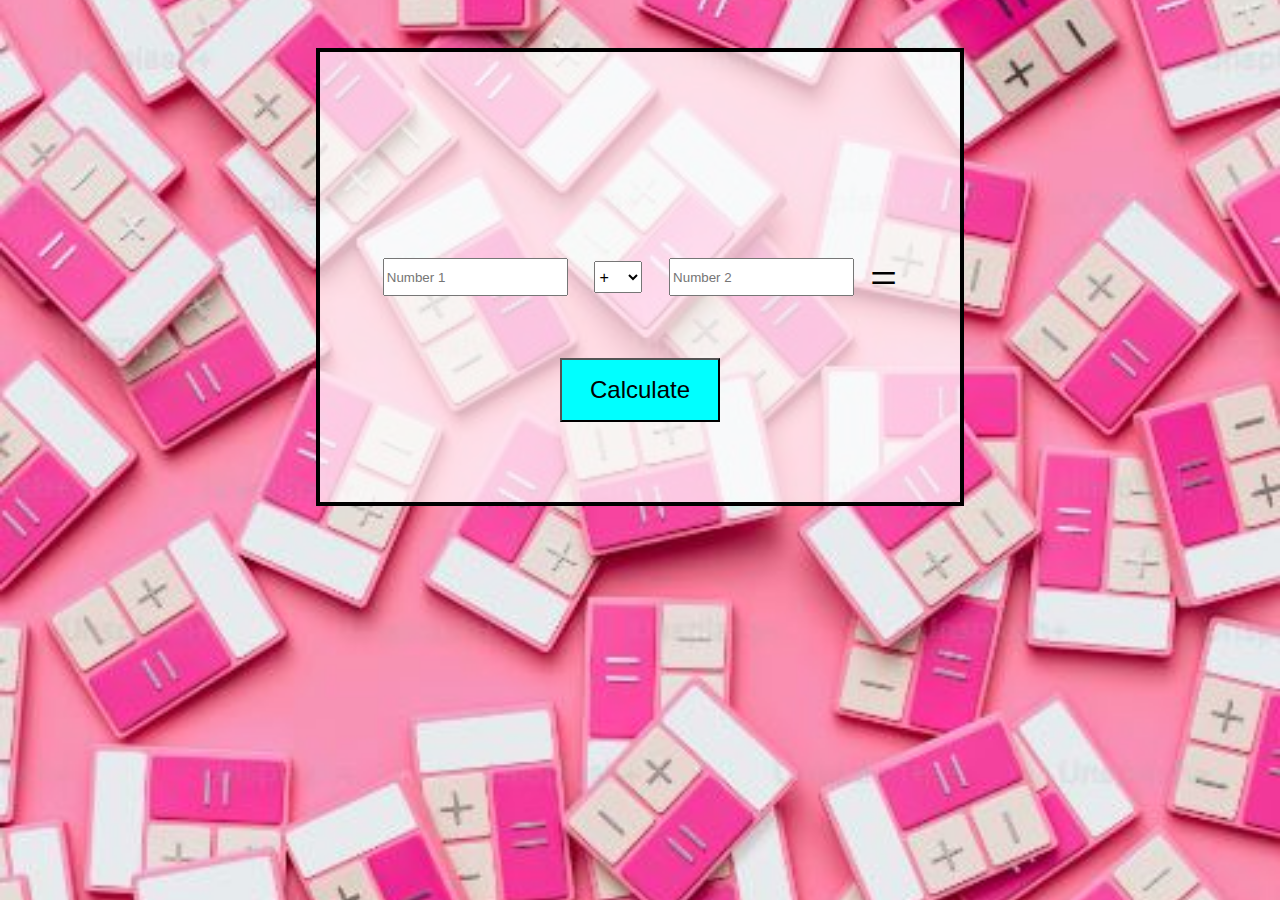
==== calculator.html @ 78201328 "Add files via upload" ====
<!DOCTYPE html>
<html lang="en">
<head>
    <meta charset="UTF-8">
    <meta http-equiv="X-UA-Compatible" content="IE=edge">
    <meta name="viewport" content="width=device-width, initial-scale=1.0">
    <title>Calculator - By Pavan</title>
    <link rel="stylesheet" href="calculator.css">
</head>
     
<body>
  

      <div class="container">
        <input type="number" placeholder="Number 1" id="num1">
        <select  id="operator" >
        <option id="+" >+</option>
        <option id="-">-</option>
        <option id="/">/</option>
        <option id="x">x</option>
        
            
        <input type="number" placeholder="Number 2" id="num2">
        <button id="calculateBtn"> Calculate</button>
        <p id="answer">    = </p>

      </div>

</body>
 <script src="calculator.js"></script>

</html>
---- calculator.css ----
body{
    background-image: url(/images/bg.JPG);
    background-size: cover;
    background-position: center;
    display: flex;
    justify-content: center;
    align-items: center;
}

.container{
    top: 0px;
    position: absolute;
    display: flex;
    justify-content: center;
    align-items: center;
    flex-wrap: wrap;
    height:  50%;
    width: 50%;
    background-color: rgba(255, 255, 255, 0.7);
    border: 0.3em solid; 
    margin: 3em 5em 1em 5em;
}

#answer{
    position: relative;

}

#answer{
    margin-left: 1rem;
    font-size: 3rem;
}

#calculateBtn{
    height: 3rem;
    width: 6rem;
    position: absolute;
    bottom: 5rem;
    background-color: aqua;
   
}

#calculateBtn:hover{
    background-color:aquamarine;
}

#calculateBtn:active{
    background-color: rgb(82, 204, 163);
}

@media  screen and (max-width:780px) {
    body{
        background-image: url(/images/mobileBg.jpg) ;
       
    }
    .container{
        width: fit-content;
        align-items: center;
        background-color: rgba(255, 255, 255, 0.2);
    }
    #num1{
        margin: 1rem 2rem ;

    }
    #operator{
       position: relative;
    }
    #num2{
        display: block;
        margin: 1rem 2rem ;
    }
    #answer{
        position: relative;
        top: -4rem;
        margin-left: 0;
    }
    #calculateBtn{ 
        
    }
    
}
@media screen and (min-width: 800px) {
    

#num1{
    height: 2rem;
    margin-right: 2em;
}
#num2{
    height: 2rem;
    margin-left: 2em;
}
#operator{
    height: 2rem;
    width: 3rem;
    font-size: 100%;
}
#calculateBtn{
    height: 4rem;
    width: 10rem;
    font-size: 150%;
    bottom: 5rem;
  
}

}
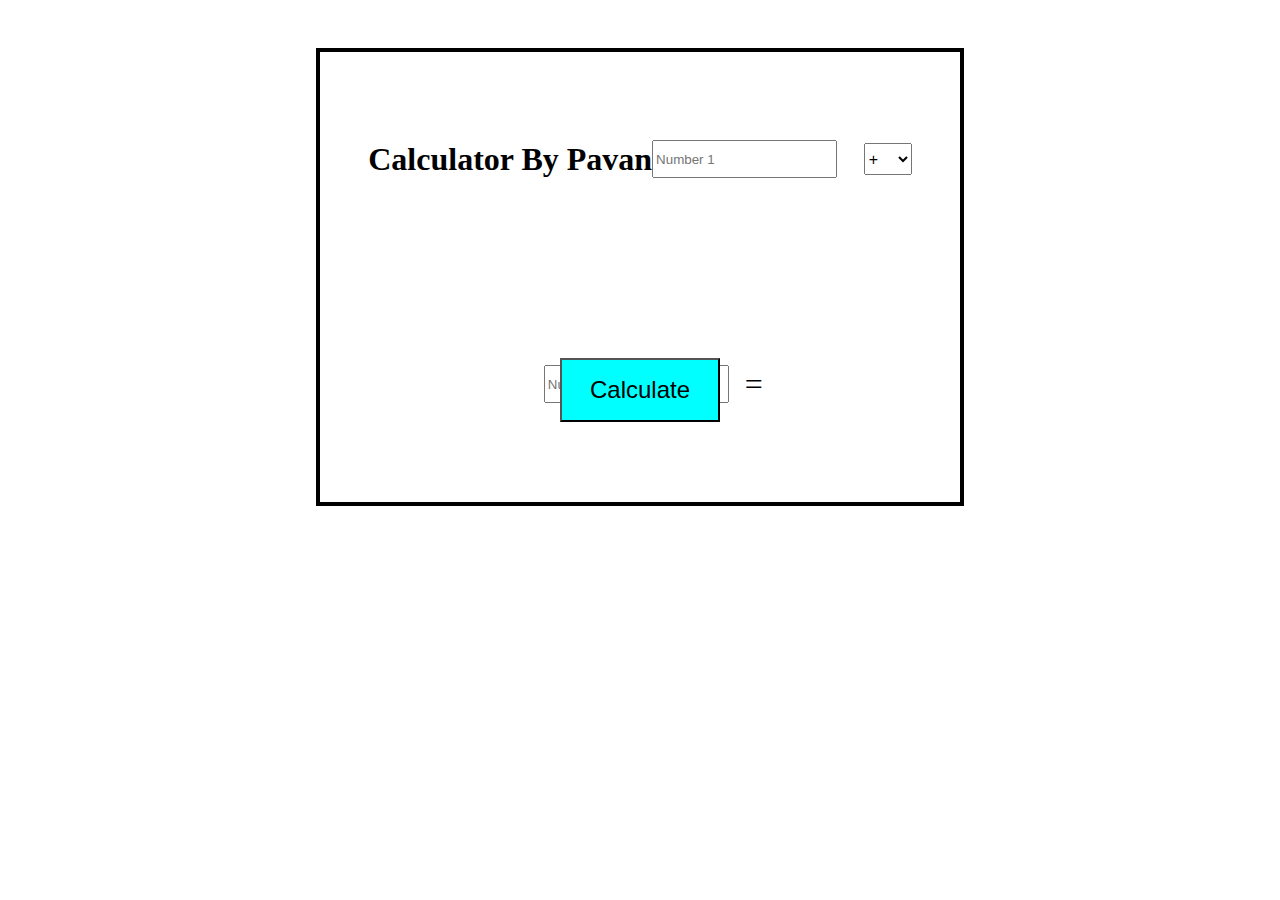
==== commit ee20a2eb: "Update calculator.html" ====
--- a/calculator.html
+++ b/calculator.html
@@ -12,16 +12,18 @@
   
 
       <div class="container">
-        <input type="number" placeholder="Number 1" id="num1">
+        <h1> Calculator By Pavan </h1>
+        <input type="number" placeholder="Number 1" id="num1"> 
         <select  id="operator" >
         <option id="+" >+</option>
         <option id="-">-</option>
         <option id="/">/</option>
         <option id="x">x</option>
-        
+        <option id="^">^</option>
+        </select>
             
         <input type="number" placeholder="Number 2" id="num2">
-        <button id="calculateBtn"> Calculate</button>
+        <button id="calculateBtn" onclick="calculate()"> Calculate</button>
         <p id="answer">    = </p>
 
       </div>
@@ -29,4 +31,4 @@
 </body>
  <script src="calculator.js"></script>
 
-</html>+</html>
--- a/calculator.css
+++ b/calculator.css
@@ -1,5 +1,5 @@
 body{
-    background-image: url(/images/bg.JPG);
+    background-image: url(/calculator/images/bg.JPG);
     background-size: cover;
     background-position: center;
     display: flex;
@@ -28,7 +28,8 @@
 
 #answer{
     margin-left: 1rem;
-    font-size: 3rem;
+    font-size: 2rem;
+    word-wrap: break-word;
 }
 
 #calculateBtn{
@@ -50,7 +51,7 @@
 
 @media  screen and (max-width:780px) {
     body{
-        background-image: url(/images/mobileBg.jpg) ;
+        background-image: url(/calculator/images/mobileBg.jpg) ;
        
     }
     .container{
@@ -73,10 +74,13 @@
         position: relative;
         top: -4rem;
         margin-left: 0;
+        font-size: 2rem;
+        word-wrap: break-word;
     }
-    #calculateBtn{ 
-        
-    }
+    #calculateBtn{
+        bottom: 2rem;
+    }    
+   
     
 }
 @media screen and (min-width: 800px) {
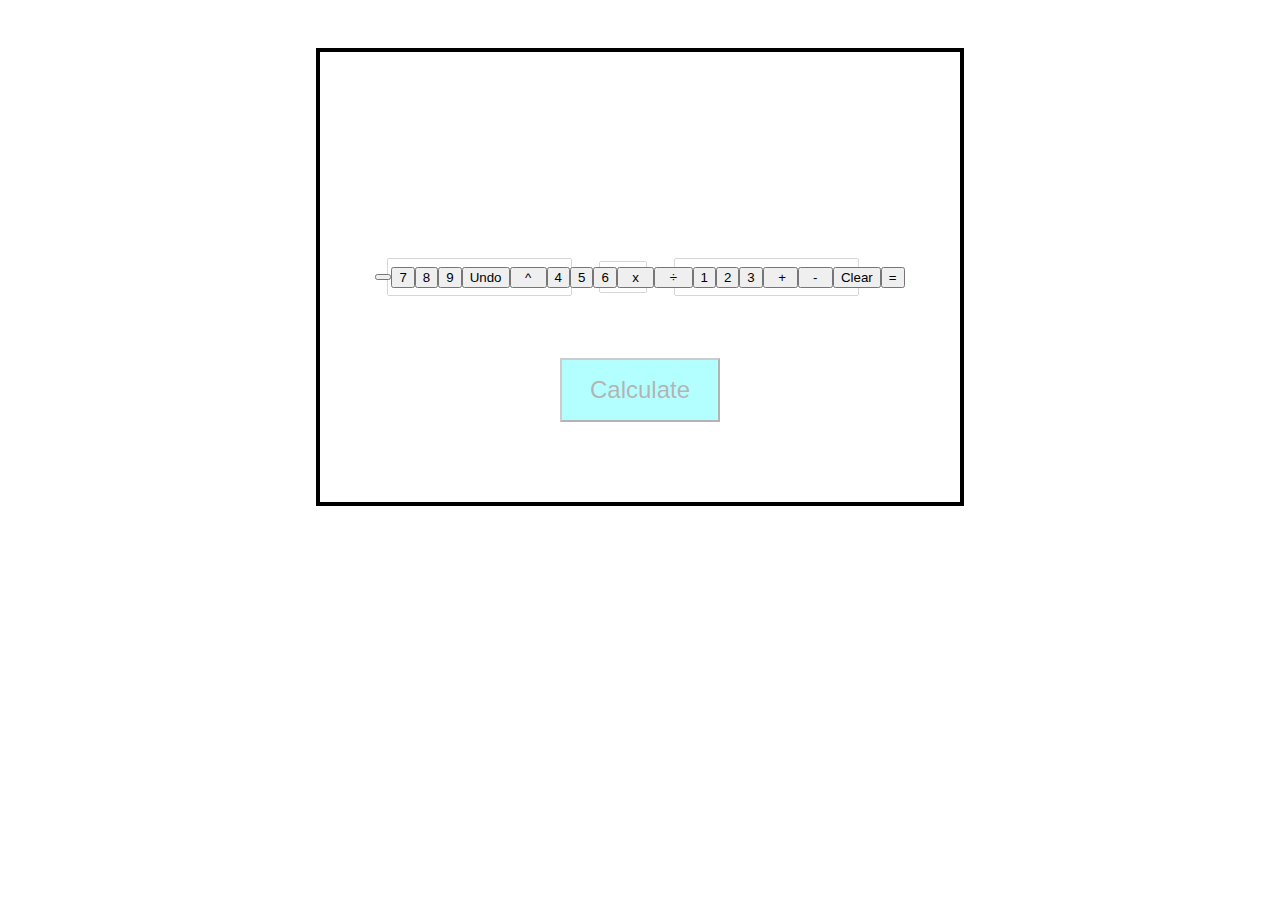
==== commit 975c67ec: "Update calculator.html" ====
--- a/calculator.html
+++ b/calculator.html
@@ -15,17 +15,42 @@
         <h1> Calculator By Pavan </h1>
         <input type="number" placeholder="Number 1" id="num1"> 
         <select  id="operator" >
-        <option id="+" >+</option>
-        <option id="-">-</option>
-        <option id="/">/</option>
-        <option id="x">x</option>
-        <option id="^">^</option>
+          <option value="+">+ (plus)</option>
+          <option value="-">- (minus)</option>
+          <option value="/">&#247;(Divided  by)</option>
+          <option value="x">x (multiplied by)</option>
+          <option value="^">^ (to the power)</option>
+          
         </select>
             
         <input type="number" placeholder="Number 2" id="num2">
-        <button id="calculateBtn" onclick="calculate()"> Calculate</button>
+        <button id="calculateBtn" onclick="calculate()" > Calculate</button>
         <p id="answer">    = </p>
 
+      </div>
+
+      <div class="container" id="calculatorButtons">
+ 
+        <button class="grid-item" id="writer">         </button>
+        <button class="grid-item number" id="seven" value="7">7</button>
+        <button class="grid-item number" id="eight" value="8">8</button>
+        <button class="grid-item number" id="nine" value="9">9</button>
+        <button class="grid-item" id="undo" value="undo">Undo</button>
+        <button class="grid-item" id="exponent" value="**">&nbsp; ^ &nbsp;</button>
+        <button class="grid-item number" id="four" value="4">4</button>
+        <button class="grid-item number" id="five" value="5">5</button>
+        <button class="grid-item number" id="six" value="6">6</button>
+        <button class="grid-item" id="into" value="*">&nbsp; x &nbsp;</button>
+        <button class="grid-item" id="divide" value="/">&nbsp; &#247; &nbsp;</button>
+        <button class="grid-item number" id="one" value="1">1</button>
+        <button class="grid-item number" id="two" value="2">2</button>
+        <button class="grid-item number" id="three" value="3">3</button>
+        <button class="grid-item" id="plus" value="+">&nbsp; +&nbsp; </button>
+        <button class="grid-item" id="minus" value="-">&nbsp; - &nbsp;</button>
+        <button class="grid-item" id="clearBtn" onclick="clear()"> Clear</button>
+        <button class="grid-item" id="calculateBtn2" onclick="updateResult()"> =</button>
+        
+      
       </div>
 
 </body>
--- a/calculator.css
+++ b/calculator.css
@@ -20,7 +20,19 @@
     border: 0.3em solid; 
     margin: 3em 5em 1em 5em;
 }
-
+h1{
+    position: absolute;
+    top: 1px;
+    font-family:serif;
+    font-size: 3rem;
+    background-image: url(/calculator/images/textBg.JPG);   
+    background-size: cover;
+    background-position: center;
+    text-decoration: solid;
+    -webkit-text-fill-color: transparent;
+    -webkit-background-clip: text ;
+    display: none;
+}
 #answer{
     position: relative;
 
@@ -49,11 +61,13 @@
     background-color: rgb(82, 204, 163);
 }
 
+
 @media  screen and (max-width:780px) {
     body{
         background-image: url(/calculator/images/mobileBg.jpg) ;
        
     }
+    
     .container{
         width: fit-content;
         align-items: center;
@@ -85,26 +99,29 @@
 }
 @media screen and (min-width: 800px) {
     
+    h1{
+        display: block;
+    }
 
-#num1{
-    height: 2rem;
-    margin-right: 2em;
-}
-#num2{
-    height: 2rem;
-    margin-left: 2em;
-}
-#operator{
-    height: 2rem;
-    width: 3rem;
-    font-size: 100%;
-}
-#calculateBtn{
-    height: 4rem;
-    width: 10rem;
-    font-size: 150%;
-    bottom: 5rem;
-  
-}
+    #num1{
+        height: 2rem;
+        margin-right: 2em;
+    }
+    #num2{
+        height: 2rem;
+        margin-left: 2em;
+    }
+    #operator{
+        height: 2rem;
+        width: 3rem;
+        font-size: 100%;
+    }
+    #calculateBtn{
+        height: 4rem;
+        width: 10rem;
+        font-size: 150%;
+        bottom: 5rem;
+      
+    }
 
 }
